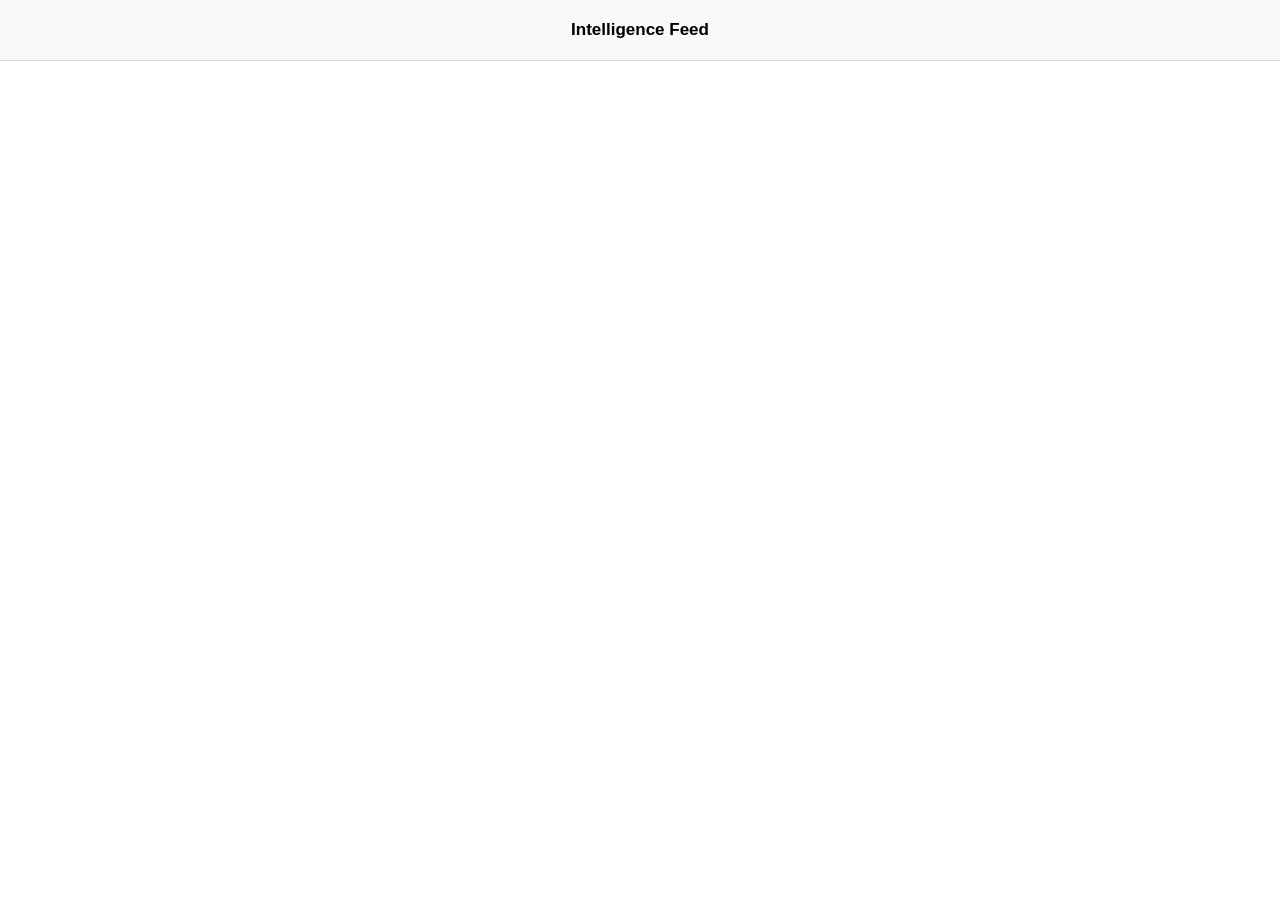
==== connectors/index.html @ b66c0325 "Update index.html" ====
<!DOCTYPE html>
<html lang="en">
<head>
    <meta charset="UTF-8">
    <title>AI Messages</title>
    <style>
        body { font-family: -apple-system, sans-serif; background: #ffffff; margin: 0; display: flex; flex-direction: column; height: 100vh; }
        .header { padding: 20px; border-bottom: 1px solid #dbdbdb; text-align: center; font-weight: 600; font-size: 17px; background: #f9f9f9; }
        #chat { flex: 1; overflow-y: auto; padding: 20px; display: flex; flex-direction: column; gap: 10px; }
        .bubble { max-width: 75%; padding: 12px 16px; border-radius: 20px; font-size: 15px; line-height: 1.4; }
        .ai { align-self: flex-start; background: #e9e9eb; color: #000; border-bottom-left-radius: 4px; }
        .label { font-size: 10px; color: #8e8e93; text-transform: uppercase; margin-bottom: 4px; font-weight: bold; }
    </style>
</head>
<body>
    <div class="header">Intelligence Feed</div>
    <div id="chat"></div>

    <script>
        async function loadMessages() {
            try {
                const res = await fetch('data.json?t=' + Date.now());
                const data = await res.json();
                const chat = document.getElementById('chat');
                chat.innerHTML = data.updates.map(msg => `
                    <div class="bubble ai">
                        <div class="label">${msg.domain} • ${msg.time}</div>
                        ${msg.content}
                    </div>
                `).join('');
            } catch (e) { console.log("Syncing..."); }
        }
        setInterval(loadMessages, 10000);
        loadMessages();
    </script>
</body>
</html>
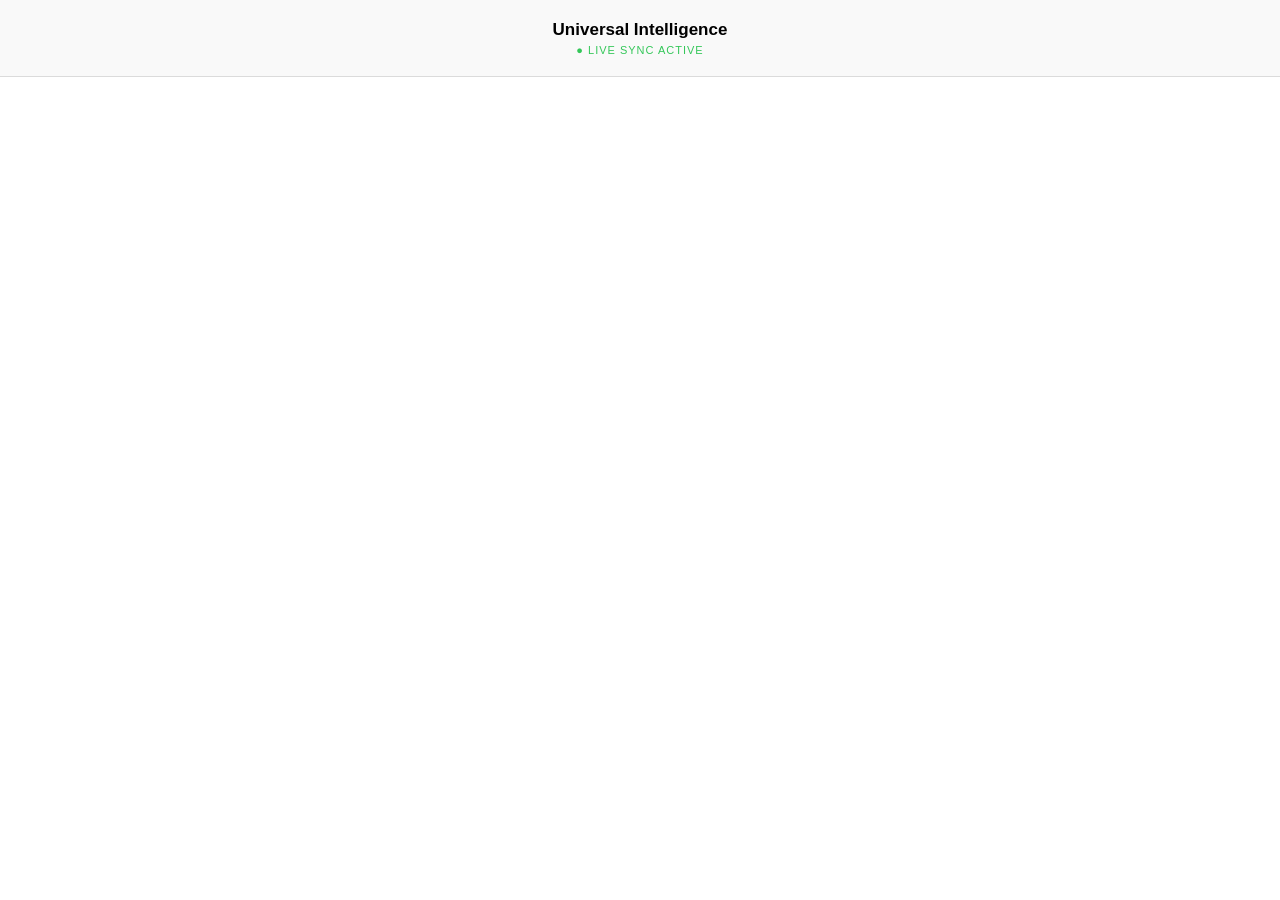
==== commit 03af6efa: "Update index.html" ====
--- a/connectors/index.html
+++ b/connectors/index.html
@@ -2,36 +2,61 @@
 <html lang="en">
 <head>
     <meta charset="UTF-8">
-    <title>AI Messages</title>
+    <meta name="viewport" content="width=device-width, initial-scale=1.0">
+    <title>AI Intelligence Stream</title>
     <style>
-        body { font-family: -apple-system, sans-serif; background: #ffffff; margin: 0; display: flex; flex-direction: column; height: 100vh; }
-        .header { padding: 20px; border-bottom: 1px solid #dbdbdb; text-align: center; font-weight: 600; font-size: 17px; background: #f9f9f9; }
-        #chat { flex: 1; overflow-y: auto; padding: 20px; display: flex; flex-direction: column; gap: 10px; }
-        .bubble { max-width: 75%; padding: 12px 16px; border-radius: 20px; font-size: 15px; line-height: 1.4; }
-        .ai { align-self: flex-start; background: #e9e9eb; color: #000; border-bottom-left-radius: 4px; }
-        .label { font-size: 10px; color: #8e8e93; text-transform: uppercase; margin-bottom: 4px; font-weight: bold; }
+        :root {
+            --bg-color: #ffffff;
+            --ai-bubble: #e9e9eb;
+            --text-main: #000000;
+            --text-dim: #8e8e93;
+        }
+        body { font-family: -apple-system, sans-serif; background: var(--bg-color); margin: 0; display: flex; flex-direction: column; height: 100vh; }
+        .header { padding: 20px; border-bottom: 1px solid #dbdbdb; text-align: center; background: #f9f9f9; }
+        .header h1 { margin: 0; font-size: 17px; font-weight: 600; }
+        .status { font-size: 11px; color: #34c759; text-transform: uppercase; letter-spacing: 1px; margin-top: 4px; }
+        
+        #chat-container { flex: 1; overflow-y: auto; padding: 20px; display: flex; flex-direction: column; gap: 15px; }
+        
+        .bubble { max-width: 80%; padding: 12px 16px; border-radius: 20px; font-size: 15px; line-height: 1.4; align-self: flex-start; background: var(--ai-bubble); color: var(--text-main); border-bottom-left-radius: 4px; position: relative; }
+        .metadata { font-size: 10px; font-weight: bold; color: var(--text-dim); margin-bottom: 4px; text-transform: uppercase; }
+        .timestamp { font-size: 10px; color: var(--text-dim); margin-top: 4px; text-align: right; }
     </style>
 </head>
 <body>
-    <div class="header">Intelligence Feed</div>
-    <div id="chat"></div>
 
-    <script>
-        async function loadMessages() {
-            try {
-                const res = await fetch('data.json?t=' + Date.now());
-                const data = await res.json();
-                const chat = document.getElementById('chat');
-                chat.innerHTML = data.updates.map(msg => `
-                    <div class="bubble ai">
-                        <div class="label">${msg.domain} • ${msg.time}</div>
-                        ${msg.content}
-                    </div>
-                `).join('');
-            } catch (e) { console.log("Syncing..."); }
+<div class="header">
+    <h1>Universal Intelligence</h1>
+    <div class="status">● Live Sync Active</div>
+</div>
+
+<div id="chat-container">
+    </div>
+
+<script>
+    async function fetchUpdates() {
+        try {
+            const response = await fetch('data.json?t=' + Date.now());
+            const data = await response.json();
+            const container = document.getElementById('chat-container');
+            
+            container.innerHTML = data.updates.map(msg => `
+                <div class="bubble">
+                    <div class="metadata">${msg.domain}</div>
+                    ${msg.content}
+                    <div class="timestamp">${msg.time}</div>
+                </div>
+            `).join('');
+            
+            container.scrollTop = container.scrollHeight;
+        } catch (e) {
+            console.log("Syncing knowledge base...");
         }
-        setInterval(loadMessages, 10000);
-        loadMessages();
-    </script>
+    }
+
+    // Auto-refresh every 30 seconds
+    setInterval(fetchUpdates, 30000);
+    fetchUpdates();
+</script>
 </body>
 </html>
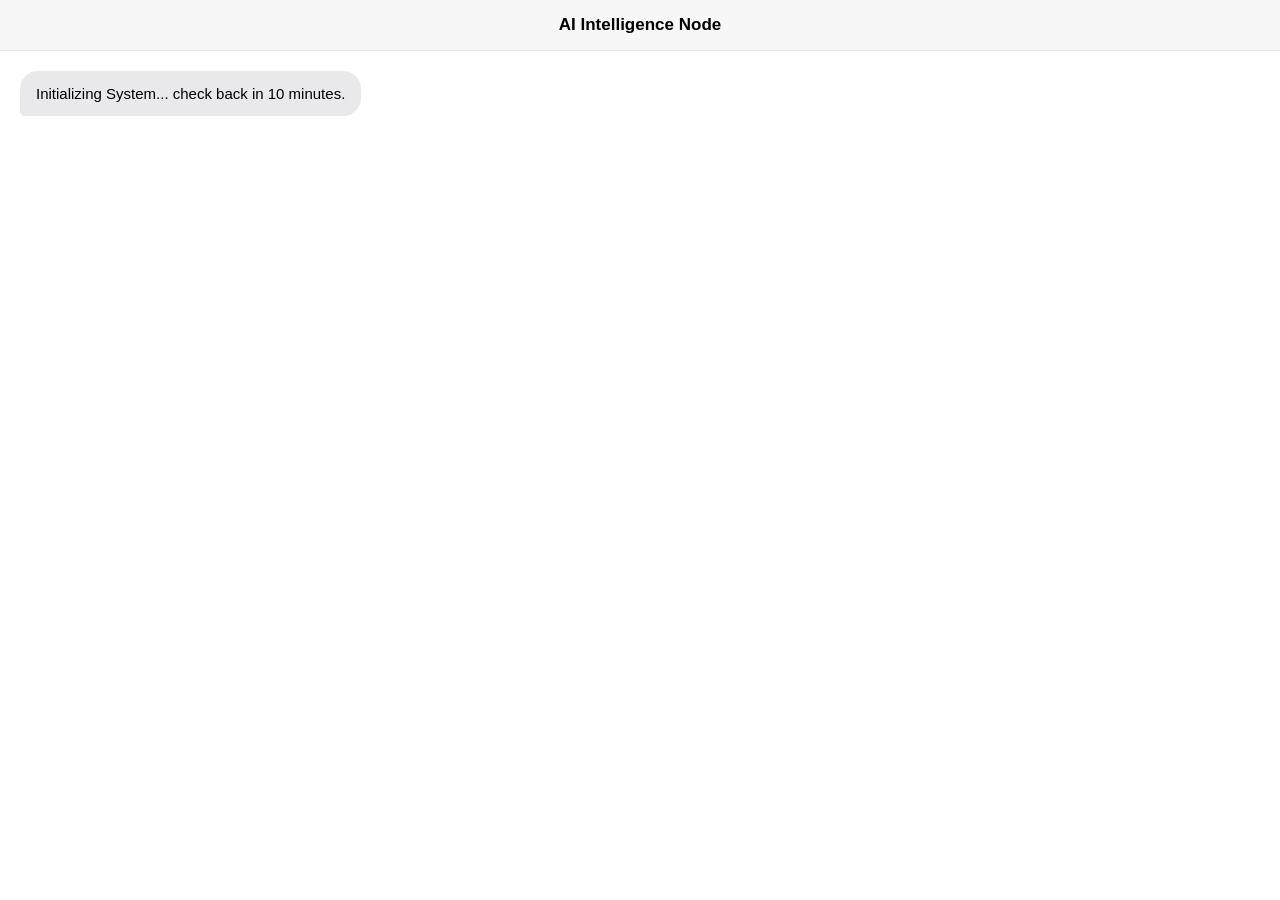
==== commit 28e3a765: "Update index.html" ====
--- a/connectors/index.html
+++ b/connectors/index.html
@@ -5,58 +5,37 @@
     <meta name="viewport" content="width=device-width, initial-scale=1.0">
     <title>AI Intelligence Stream</title>
     <style>
-        :root {
-            --bg-color: #ffffff;
-            --ai-bubble: #e9e9eb;
-            --text-main: #000000;
-            --text-dim: #8e8e93;
-        }
-        body { font-family: -apple-system, sans-serif; background: var(--bg-color); margin: 0; display: flex; flex-direction: column; height: 100vh; }
-        .header { padding: 20px; border-bottom: 1px solid #dbdbdb; text-align: center; background: #f9f9f9; }
-        .header h1 { margin: 0; font-size: 17px; font-weight: 600; }
-        .status { font-size: 11px; color: #34c759; text-transform: uppercase; letter-spacing: 1px; margin-top: 4px; }
-        
-        #chat-container { flex: 1; overflow-y: auto; padding: 20px; display: flex; flex-direction: column; gap: 15px; }
-        
-        .bubble { max-width: 80%; padding: 12px 16px; border-radius: 20px; font-size: 15px; line-height: 1.4; align-self: flex-start; background: var(--ai-bubble); color: var(--text-main); border-bottom-left-radius: 4px; position: relative; }
-        .metadata { font-size: 10px; font-weight: bold; color: var(--text-dim); margin-bottom: 4px; text-transform: uppercase; }
-        .timestamp { font-size: 10px; color: var(--text-dim); margin-top: 4px; text-align: right; }
+        body { font-family: -apple-system, BlinkMacSystemFont, "Segoe UI", Roboto, Helvetica; background: #ffffff; margin: 0; display: flex; flex-direction: column; height: 100vh; }
+        .header { padding: 15px; border-bottom: 1px solid #e5e5e5; text-align: center; font-weight: 600; font-size: 17px; background: #f7f7f7; }
+        #chat-flow { flex: 1; overflow-y: auto; padding: 20px; display: flex; flex-direction: column; gap: 12px; }
+        .msg { max-width: 80%; padding: 12px 16px; border-radius: 18px; font-size: 15px; line-height: 1.4; align-self: flex-start; background: #e9e9eb; color: #000000; border-bottom-left-radius: 4px; }
+        .label { font-size: 10px; font-weight: bold; color: #8e8e93; margin-bottom: 4px; text-transform: uppercase; }
     </style>
 </head>
 <body>
-
-<div class="header">
-    <h1>Universal Intelligence</h1>
-    <div class="status">● Live Sync Active</div>
-</div>
-
-<div id="chat-container">
+    <div class="header">AI Intelligence Node</div>
+    <div id="chat-flow">
+        <div class="msg">Initializing System... check back in 10 minutes.</div>
     </div>
 
-<script>
-    async function fetchUpdates() {
-        try {
-            const response = await fetch('data.json?t=' + Date.now());
-            const data = await response.json();
-            const container = document.getElementById('chat-container');
-            
-            container.innerHTML = data.updates.map(msg => `
-                <div class="bubble">
-                    <div class="metadata">${msg.domain}</div>
-                    ${msg.content}
-                    <div class="timestamp">${msg.time}</div>
-                </div>
-            `).join('');
-            
-            container.scrollTop = container.scrollHeight;
-        } catch (e) {
-            console.log("Syncing knowledge base...");
+    <script>
+        async function updateStream() {
+            try {
+                const res = await fetch('data.json?nocache=' + Date.now());
+                const data = await res.json();
+                const flow = document.getElementById('chat-flow');
+                if (data.updates && data.updates.length > 0) {
+                    flow.innerHTML = data.updates.map(item => `
+                        <div class="msg">
+                            <div class="label">${item.domain} • ${item.time}</div>
+                            ${item.content}
+                        </div>
+                    `).join('');
+                }
+            } catch (e) { console.log("Waiting for first sync..."); }
         }
-    }
-
-    // Auto-refresh every 30 seconds
-    setInterval(fetchUpdates, 30000);
-    fetchUpdates();
-</script>
+        setInterval(updateStream, 30000);
+        updateStream();
+    </script>
 </body>
 </html>
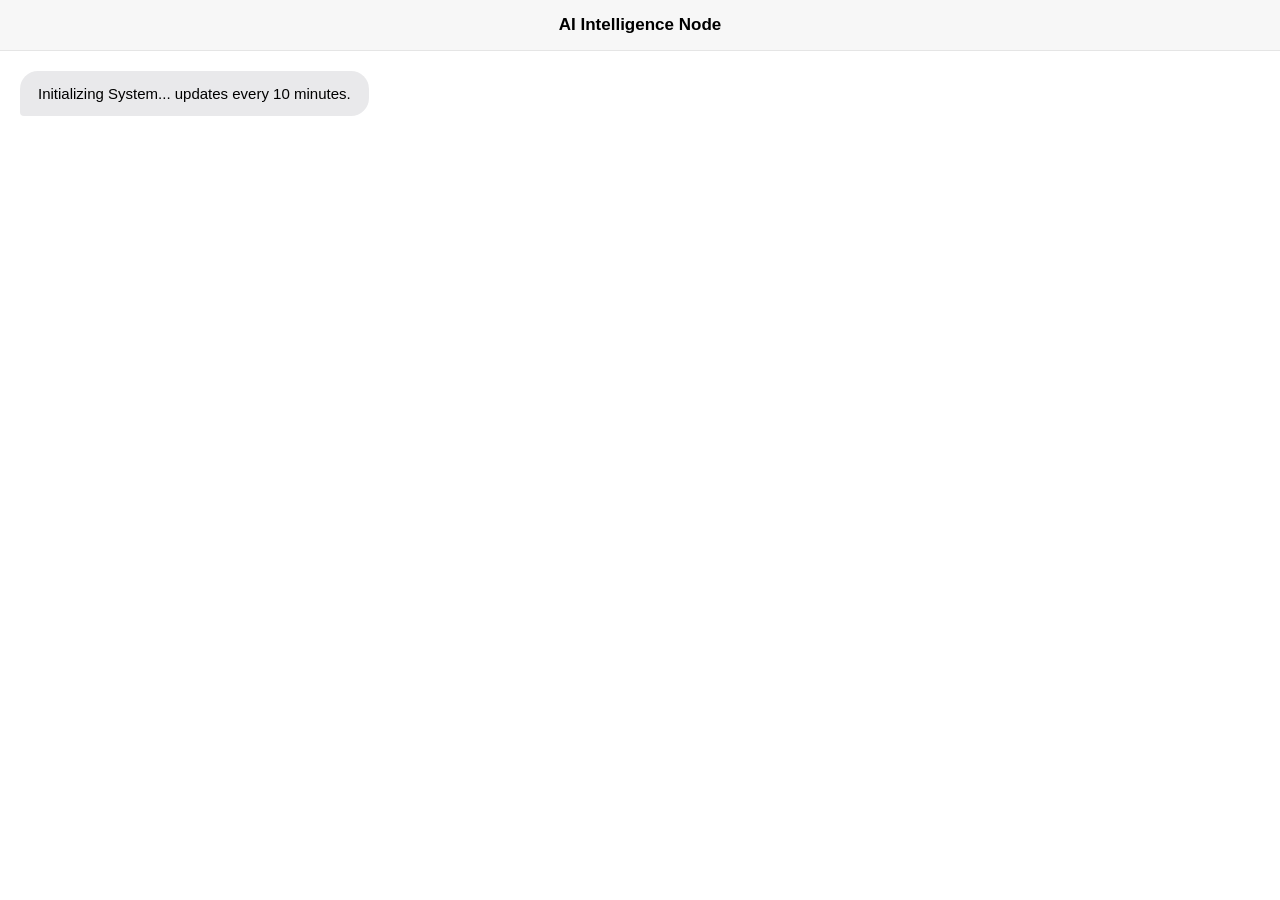
==== commit dd8e33c6: "Update index.html" ====
--- a/connectors/index.html
+++ b/connectors/index.html
@@ -8,14 +8,15 @@
         body { font-family: -apple-system, BlinkMacSystemFont, "Segoe UI", Roboto, Helvetica; background: #ffffff; margin: 0; display: flex; flex-direction: column; height: 100vh; }
         .header { padding: 15px; border-bottom: 1px solid #e5e5e5; text-align: center; font-weight: 600; font-size: 17px; background: #f7f7f7; }
         #chat-flow { flex: 1; overflow-y: auto; padding: 20px; display: flex; flex-direction: column; gap: 12px; }
-        .msg { max-width: 80%; padding: 12px 16px; border-radius: 18px; font-size: 15px; line-height: 1.4; align-self: flex-start; background: #e9e9eb; color: #000000; border-bottom-left-radius: 4px; }
+        .msg { max-width: 80%; padding: 12px 18px; border-radius: 18px; font-size: 15px; line-height: 1.4; align-self: flex-start; background: #e9e9eb; color: #000000; border-bottom-left-radius: 4px; animation: fadeIn 0.3s ease; }
         .label { font-size: 10px; font-weight: bold; color: #8e8e93; margin-bottom: 4px; text-transform: uppercase; }
+        @keyframes fadeIn { from { opacity: 0; transform: translateY(5px); } to { opacity: 1; transform: translateY(0); } }
     </style>
 </head>
 <body>
     <div class="header">AI Intelligence Node</div>
     <div id="chat-flow">
-        <div class="msg">Initializing System... check back in 10 minutes.</div>
+        <div class="msg">Initializing System... updates every 10 minutes.</div>
     </div>
 
     <script>
@@ -24,6 +25,7 @@
                 const res = await fetch('data.json?nocache=' + Date.now());
                 const data = await res.json();
                 const flow = document.getElementById('chat-flow');
+                
                 if (data.updates && data.updates.length > 0) {
                     flow.innerHTML = data.updates.map(item => `
                         <div class="msg">
@@ -32,8 +34,11 @@
                         </div>
                     `).join('');
                 }
-            } catch (e) { console.log("Waiting for first sync..."); }
+            } catch (e) { 
+                console.log("Waiting for data.json to be populated..."); 
+            }
         }
+        // Refresh every 30 seconds
         setInterval(updateStream, 30000);
         updateStream();
     </script>
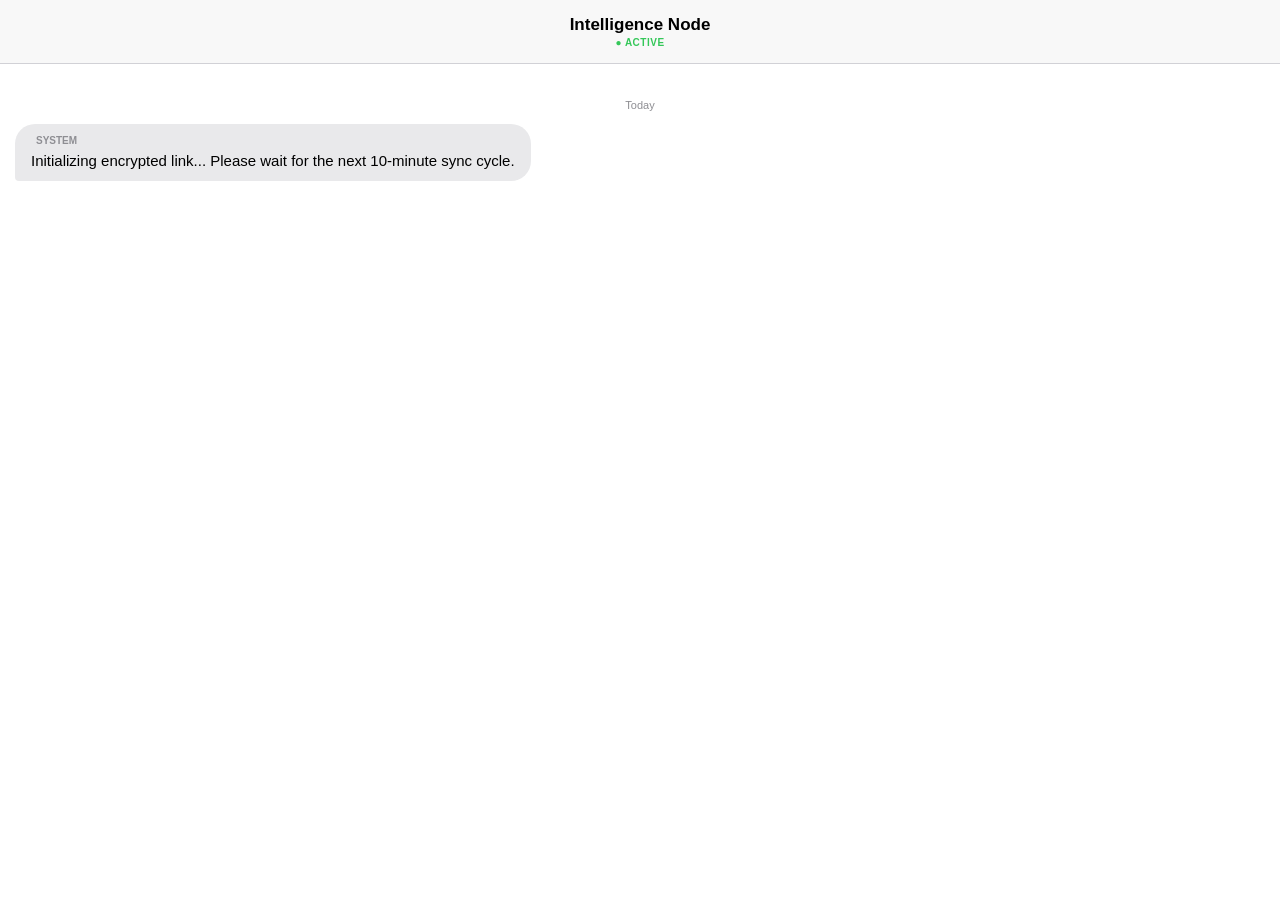
==== commit 053e1af5: "Update index.html" ====
--- a/connectors/index.html
+++ b/connectors/index.html
@@ -2,21 +2,129 @@
 <html lang="en">
 <head>
     <meta charset="UTF-8">
-    <meta name="viewport" content="width=device-width, initial-scale=1.0">
+    <meta name="viewport" content="width=device-width, initial-scale=1.0, maximum-scale=1.0, user-scalable=no">
     <title>AI Intelligence Stream</title>
     <style>
-        body { font-family: -apple-system, BlinkMacSystemFont, "Segoe UI", Roboto, Helvetica; background: #ffffff; margin: 0; display: flex; flex-direction: column; height: 100vh; }
-        .header { padding: 15px; border-bottom: 1px solid #e5e5e5; text-align: center; font-weight: 600; font-size: 17px; background: #f7f7f7; }
-        #chat-flow { flex: 1; overflow-y: auto; padding: 20px; display: flex; flex-direction: column; gap: 12px; }
-        .msg { max-width: 80%; padding: 12px 18px; border-radius: 18px; font-size: 15px; line-height: 1.4; align-self: flex-start; background: #e9e9eb; color: #000000; border-bottom-left-radius: 4px; animation: fadeIn 0.3s ease; }
-        .label { font-size: 10px; font-weight: bold; color: #8e8e93; margin-bottom: 4px; text-transform: uppercase; }
-        @keyframes fadeIn { from { opacity: 0; transform: translateY(5px); } to { opacity: 1; transform: translateY(0); } }
+        /* iPhone Messages Professional Styling */
+        :root {
+            --ios-blue: #007aff;
+            --ios-grey: #e9e9eb;
+            --ios-text-dark: #000000;
+            --ios-text-grey: #8e8e93;
+            --bg-color: #ffffff;
+        }
+
+        * { box-sizing: border-box; }
+
+        body { 
+            font-family: -apple-system, BlinkMacSystemFont, "Segoe UI", Roboto, Helvetica, Arial, sans-serif; 
+            background-color: var(--bg-color); 
+            margin: 0; 
+            display: flex; 
+            flex-direction: column; 
+            height: 100vh; 
+            overflow: hidden;
+            -webkit-font-smoothing: antialiased;
+        }
+
+        /* Header - Blurred Glass Effect */
+        .header { 
+            padding: 15px; 
+            border-bottom: 1px solid #d1d1d6; 
+            text-align: center; 
+            background: rgba(247, 247, 247, 0.8);
+            backdrop-filter: blur(10px);
+            -webkit-backdrop-filter: blur(10px);
+            position: sticky;
+            top: 0;
+            z-index: 100;
+        }
+
+        .header h1 { 
+            margin: 0; 
+            font-size: 17px; 
+            font-weight: 600; 
+            color: var(--ios-text-dark);
+        }
+
+        .status-indicator {
+            font-size: 10px;
+            color: #34c759;
+            text-transform: uppercase;
+            letter-spacing: 0.5px;
+            margin-top: 2px;
+            font-weight: 700;
+        }
+
+        /* Chat Area */
+        #chat-flow { 
+            flex: 1; 
+            overflow-y: scroll; 
+            padding: 20px 15px; 
+            display: flex; 
+            flex-direction: column; 
+            gap: 8px; 
+            scroll-behavior: smooth;
+            -webkit-overflow-scrolling: touch;
+        }
+
+        /* Message Bubbles */
+        .msg { 
+            max-width: 75%; 
+            padding: 10px 16px; 
+            border-radius: 20px; 
+            font-size: 15px; 
+            line-height: 1.4; 
+            position: relative;
+            animation: bubblePop 0.3s cubic-bezier(0.17, 0.89, 0.32, 1.28);
+        }
+
+        .ai-bubble { 
+            align-self: flex-start; 
+            background-color: var(--ios-grey); 
+            color: var(--ios-text-dark); 
+            border-bottom-left-radius: 4px; 
+        }
+
+        .label { 
+            font-size: 10px; 
+            font-weight: 700; 
+            color: var(--ios-text-grey); 
+            margin-bottom: 2px; 
+            margin-left: 5px;
+            text-transform: uppercase; 
+        }
+
+        .timestamp {
+            font-size: 11px;
+            color: var(--ios-text-grey);
+            text-align: center;
+            margin: 15px 0 5px 0;
+            width: 100%;
+        }
+
+        /* Animations */
+        @keyframes bubblePop {
+            from { opacity: 0; transform: scale(0.9) translateY(10px); }
+            to { opacity: 1; transform: scale(1) translateY(0); }
+        }
+
+        /* Hide scrollbar for clean look */
+        #chat-flow::-webkit-scrollbar { display: none; }
     </style>
 </head>
 <body>
-    <div class="header">AI Intelligence Node</div>
+    <div class="header">
+        <h1>Intelligence Node</h1>
+        <div class="status-indicator">● Active</div>
+    </div>
+
     <div id="chat-flow">
-        <div class="msg">Initializing System... updates every 10 minutes.</div>
+        <div class="timestamp">Today</div>
+        <div class="msg ai-bubble">
+            <div class="label">System</div>
+            Initializing encrypted link... Please wait for the next 10-minute sync cycle.
+        </div>
     </div>
 
     <script>
@@ -27,18 +135,23 @@
                 const flow = document.getElementById('chat-flow');
                 
                 if (data.updates && data.updates.length > 0) {
-                    flow.innerHTML = data.updates.map(item => `
-                        <div class="msg">
+                    // Filter out duplicates and update the screen
+                    flow.innerHTML = '<div class="timestamp">Today</div>' + data.updates.map(item => `
+                        <div class="msg ai-bubble">
                             <div class="label">${item.domain} • ${item.time}</div>
                             ${item.content}
                         </div>
                     `).join('');
+                    
+                    // Auto-scroll to bottom like a real chat
+                    flow.scrollTop = flow.scrollHeight;
                 }
             } catch (e) { 
-                console.log("Waiting for data.json to be populated..."); 
+                console.log("Syncing with GitHub Backend..."); 
             }
         }
-        // Refresh every 30 seconds
+
+        // Check for new "messages" every 30 seconds
         setInterval(updateStream, 30000);
         updateStream();
     </script>
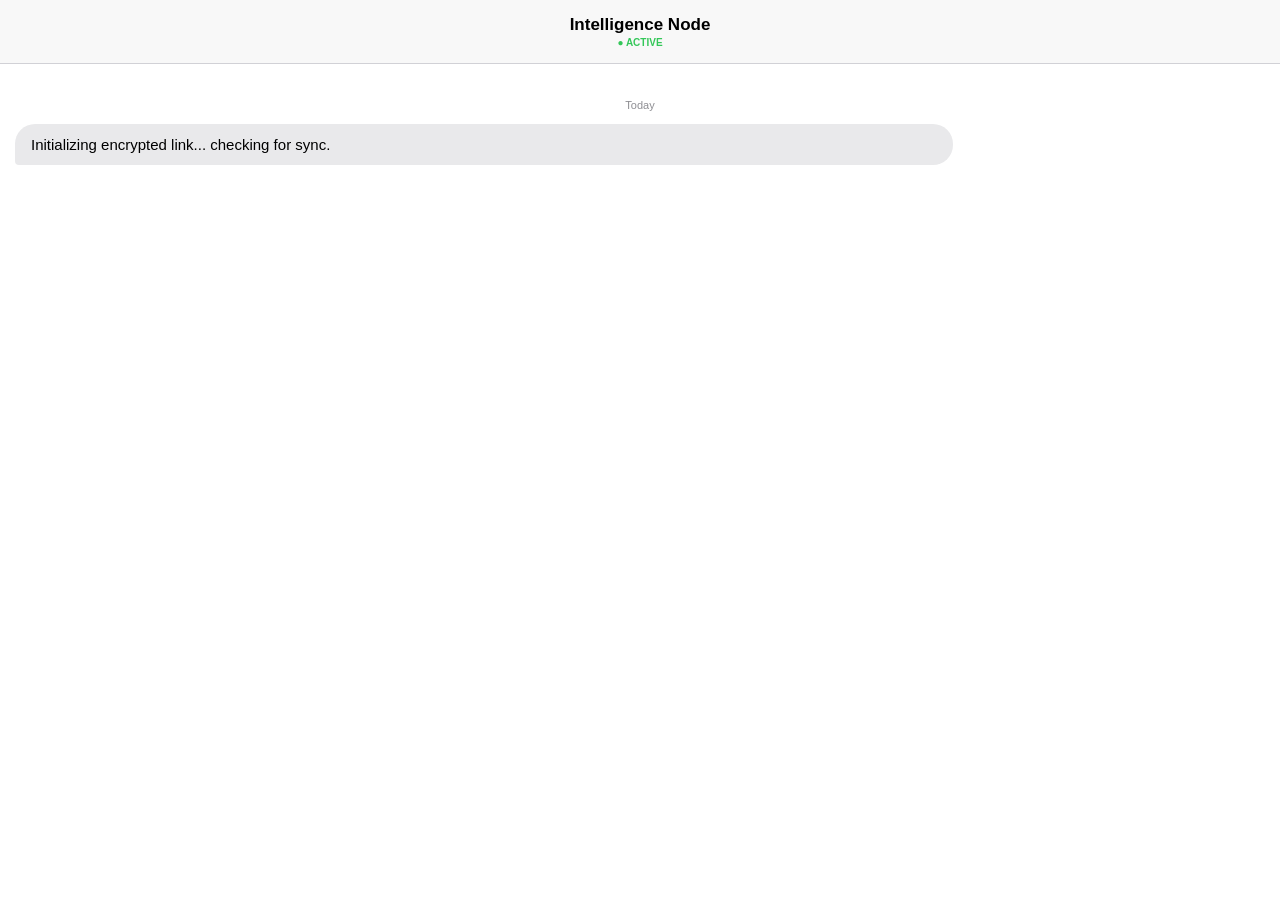
==== commit 72b03596: "Update index.html" ====
--- a/connectors/index.html
+++ b/connectors/index.html
@@ -5,112 +5,32 @@
     <meta name="viewport" content="width=device-width, initial-scale=1.0, maximum-scale=1.0, user-scalable=no">
     <title>AI Intelligence Stream</title>
     <style>
-        /* iPhone Messages Professional Styling */
         :root {
-            --ios-blue: #007aff;
-            --ios-grey: #e9e9eb;
-            --ios-text-dark: #000000;
-            --ios-text-grey: #8e8e93;
+            --ios-blue: #007aff; --ios-grey: #e9e9eb;
+            --ios-text-dark: #000000; --ios-text-grey: #8e8e93;
             --bg-color: #ffffff;
         }
-
         * { box-sizing: border-box; }
-
         body { 
-            font-family: -apple-system, BlinkMacSystemFont, "Segoe UI", Roboto, Helvetica, Arial, sans-serif; 
-            background-color: var(--bg-color); 
-            margin: 0; 
-            display: flex; 
-            flex-direction: column; 
-            height: 100vh; 
-            overflow: hidden;
-            -webkit-font-smoothing: antialiased;
+            font-family: -apple-system, BlinkMacSystemFont, "Segoe UI", Roboto, Helvetica; 
+            background-color: var(--bg-color); margin: 0; display: flex; 
+            flex-direction: column; height: 100vh; overflow: hidden;
         }
-
-        /* Header - Blurred Glass Effect */
         .header { 
-            padding: 15px; 
-            border-bottom: 1px solid #d1d1d6; 
-            text-align: center; 
-            background: rgba(247, 247, 247, 0.8);
-            backdrop-filter: blur(10px);
-            -webkit-backdrop-filter: blur(10px);
-            position: sticky;
-            top: 0;
-            z-index: 100;
+            padding: 15px; border-bottom: 1px solid #d1d1d6; text-align: center; 
+            background: rgba(247, 247, 247, 0.8); backdrop-filter: blur(10px);
+            position: sticky; top: 0; z-index: 100;
         }
-
-        .header h1 { 
-            margin: 0; 
-            font-size: 17px; 
-            font-weight: 600; 
-            color: var(--ios-text-dark);
+        .header h1 { margin: 0; font-size: 17px; font-weight: 600; }
+        .status-indicator { font-size: 10px; color: #34c759; text-transform: uppercase; margin-top: 2px; font-weight: 700; }
+        #chat-flow { flex: 1; overflow-y: scroll; padding: 20px 15px; display: flex; flex-direction: column; gap: 8px; }
+        .msg { 
+            max-width: 75%; padding: 10px 16px; border-radius: 20px; font-size: 15px; 
+            line-height: 1.4; align-self: flex-start; background-color: var(--ios-grey); 
+            color: var(--ios-text-dark); border-bottom-left-radius: 4px;
         }
-
-        .status-indicator {
-            font-size: 10px;
-            color: #34c759;
-            text-transform: uppercase;
-            letter-spacing: 0.5px;
-            margin-top: 2px;
-            font-weight: 700;
-        }
-
-        /* Chat Area */
-        #chat-flow { 
-            flex: 1; 
-            overflow-y: scroll; 
-            padding: 20px 15px; 
-            display: flex; 
-            flex-direction: column; 
-            gap: 8px; 
-            scroll-behavior: smooth;
-            -webkit-overflow-scrolling: touch;
-        }
-
-        /* Message Bubbles */
-        .msg { 
-            max-width: 75%; 
-            padding: 10px 16px; 
-            border-radius: 20px; 
-            font-size: 15px; 
-            line-height: 1.4; 
-            position: relative;
-            animation: bubblePop 0.3s cubic-bezier(0.17, 0.89, 0.32, 1.28);
-        }
-
-        .ai-bubble { 
-            align-self: flex-start; 
-            background-color: var(--ios-grey); 
-            color: var(--ios-text-dark); 
-            border-bottom-left-radius: 4px; 
-        }
-
-        .label { 
-            font-size: 10px; 
-            font-weight: 700; 
-            color: var(--ios-text-grey); 
-            margin-bottom: 2px; 
-            margin-left: 5px;
-            text-transform: uppercase; 
-        }
-
-        .timestamp {
-            font-size: 11px;
-            color: var(--ios-text-grey);
-            text-align: center;
-            margin: 15px 0 5px 0;
-            width: 100%;
-        }
-
-        /* Animations */
-        @keyframes bubblePop {
-            from { opacity: 0; transform: scale(0.9) translateY(10px); }
-            to { opacity: 1; transform: scale(1) translateY(0); }
-        }
-
-        /* Hide scrollbar for clean look */
-        #chat-flow::-webkit-scrollbar { display: none; }
+        .label { font-size: 10px; font-weight: 700; color: var(--ios-text-grey); margin-bottom: 2px; text-transform: uppercase; }
+        .timestamp { font-size: 11px; color: var(--ios-text-grey); text-align: center; margin: 15px 0 5px 0; width: 100%; }
     </style>
 </head>
 <body>
@@ -118,41 +38,28 @@
         <h1>Intelligence Node</h1>
         <div class="status-indicator">● Active</div>
     </div>
-
     <div id="chat-flow">
         <div class="timestamp">Today</div>
-        <div class="msg ai-bubble">
-            <div class="label">System</div>
-            Initializing encrypted link... Please wait for the next 10-minute sync cycle.
+        <div id="messages">
+             <div class="msg">Initializing encrypted link... checking for sync.</div>
         </div>
     </div>
-
     <script>
         async function updateStream() {
             try {
-                const res = await fetch('data.json?nocache=' + Date.now());
+                const res = await fetch('data.json?t=' + Date.now());
                 const data = await res.json();
-                const flow = document.getElementById('chat-flow');
-                
+                const container = document.getElementById('messages');
                 if (data.updates && data.updates.length > 0) {
-                    // Filter out duplicates and update the screen
-                    flow.innerHTML = '<div class="timestamp">Today</div>' + data.updates.map(item => `
-                        <div class="msg ai-bubble">
+                    container.innerHTML = data.updates.map(item => `
+                        <div class="msg" style="margin-bottom:10px;">
                             <div class="label">${item.domain} • ${item.time}</div>
                             ${item.content}
-                        </div>
-                    `).join('');
-                    
-                    // Auto-scroll to bottom like a real chat
-                    flow.scrollTop = flow.scrollHeight;
+                        </div>`).join('');
                 }
-            } catch (e) { 
-                console.log("Syncing with GitHub Backend..."); 
-            }
+            } catch (e) { console.log("Syncing..."); }
         }
-
-        // Check for new "messages" every 30 seconds
-        setInterval(updateStream, 30000);
+        setInterval(updateStream, 10000);
         updateStream();
     </script>
 </body>
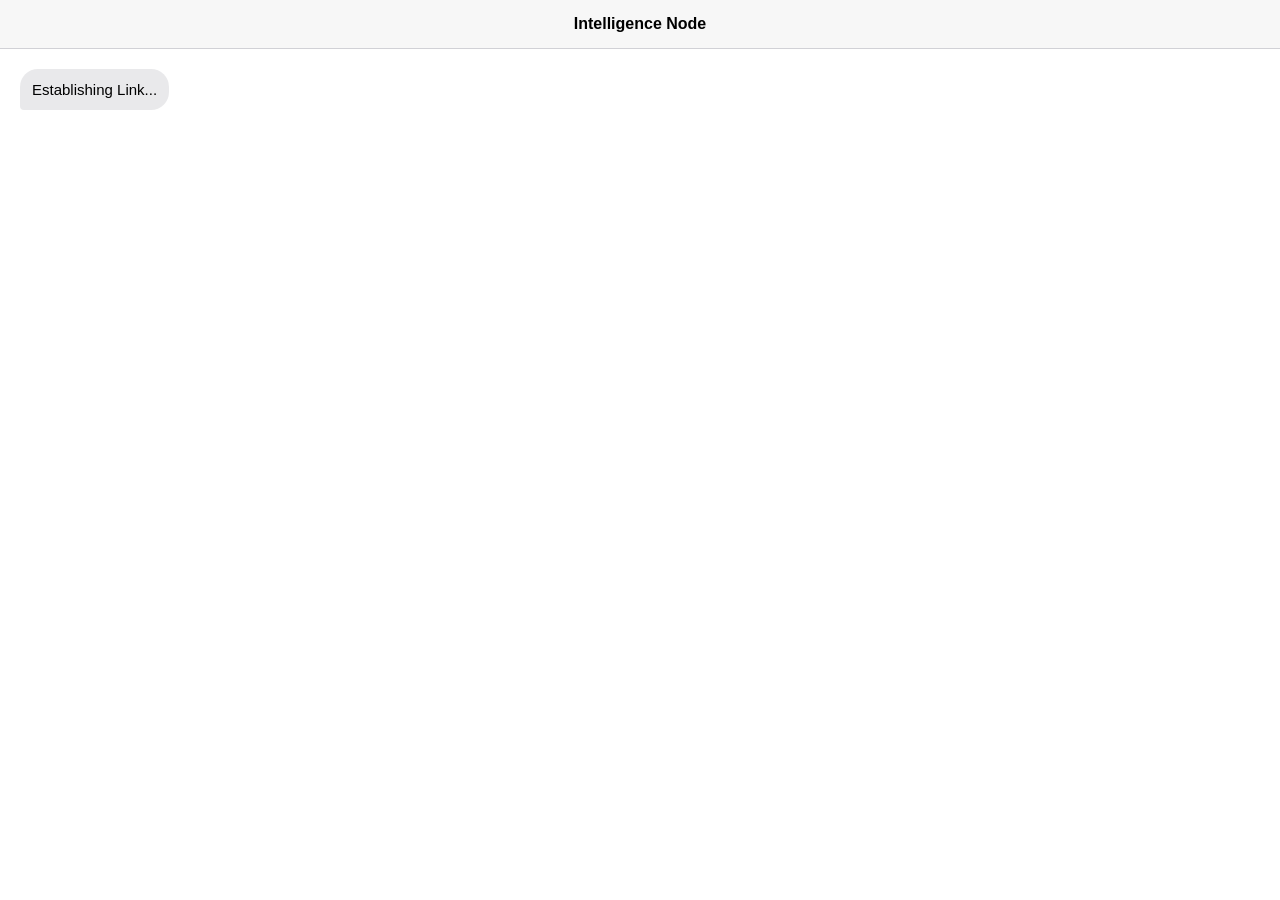
==== commit 6b1a5991: "Update index.html" ====
--- a/connectors/index.html
+++ b/connectors/index.html
@@ -2,65 +2,33 @@
 <html lang="en">
 <head>
     <meta charset="UTF-8">
-    <meta name="viewport" content="width=device-width, initial-scale=1.0, maximum-scale=1.0, user-scalable=no">
+    <meta name="viewport" content="width=device-width, initial-scale=1.0">
     <title>AI Intelligence Stream</title>
     <style>
-        :root {
-            --ios-blue: #007aff; --ios-grey: #e9e9eb;
-            --ios-text-dark: #000000; --ios-text-grey: #8e8e93;
-            --bg-color: #ffffff;
-        }
-        * { box-sizing: border-box; }
-        body { 
-            font-family: -apple-system, BlinkMacSystemFont, "Segoe UI", Roboto, Helvetica; 
-            background-color: var(--bg-color); margin: 0; display: flex; 
-            flex-direction: column; height: 100vh; overflow: hidden;
-        }
-        .header { 
-            padding: 15px; border-bottom: 1px solid #d1d1d6; text-align: center; 
-            background: rgba(247, 247, 247, 0.8); backdrop-filter: blur(10px);
-            position: sticky; top: 0; z-index: 100;
-        }
-        .header h1 { margin: 0; font-size: 17px; font-weight: 600; }
-        .status-indicator { font-size: 10px; color: #34c759; text-transform: uppercase; margin-top: 2px; font-weight: 700; }
-        #chat-flow { flex: 1; overflow-y: scroll; padding: 20px 15px; display: flex; flex-direction: column; gap: 8px; }
-        .msg { 
-            max-width: 75%; padding: 10px 16px; border-radius: 20px; font-size: 15px; 
-            line-height: 1.4; align-self: flex-start; background-color: var(--ios-grey); 
-            color: var(--ios-text-dark); border-bottom-left-radius: 4px;
-        }
-        .label { font-size: 10px; font-weight: 700; color: var(--ios-text-grey); margin-bottom: 2px; text-transform: uppercase; }
-        .timestamp { font-size: 11px; color: var(--ios-text-grey); text-align: center; margin: 15px 0 5px 0; width: 100%; }
+        body { font-family: -apple-system, sans-serif; background: #ffffff; margin: 0; display: flex; flex-direction: column; height: 100vh; overflow: hidden; }
+        .header { padding: 15px; border-bottom: 1px solid #d1d1d6; text-align: center; background: #f7f7f7; font-weight: 600; }
+        #chat-flow { flex: 1; overflow-y: scroll; padding: 20px; display: flex; flex-direction: column; gap: 10px; }
+        .msg { max-width: 75%; padding: 12px; border-radius: 18px; font-size: 15px; background: #e9e9eb; color: #000; align-self: flex-start; border-bottom-left-radius: 4px; }
+        .label { font-size: 10px; font-weight: bold; color: #8e8e93; text-transform: uppercase; margin-bottom: 2px; }
     </style>
 </head>
 <body>
-    <div class="header">
-        <h1>Intelligence Node</h1>
-        <div class="status-indicator">● Active</div>
-    </div>
-    <div id="chat-flow">
-        <div class="timestamp">Today</div>
-        <div id="messages">
-             <div class="msg">Initializing encrypted link... checking for sync.</div>
-        </div>
-    </div>
+    <div class="header">Intelligence Node</div>
+    <div id="chat-flow"><div class="msg">Establishing Link...</div></div>
     <script>
-        async function updateStream() {
+        async function update() {
             try {
-                const res = await fetch('data.json?t=' + Date.now());
-                const data = await res.json();
-                const container = document.getElementById('messages');
-                if (data.updates && data.updates.length > 0) {
-                    container.innerHTML = data.updates.map(item => `
-                        <div class="msg" style="margin-bottom:10px;">
-                            <div class="label">${item.domain} • ${item.time}</div>
-                            ${item.content}
-                        </div>`).join('');
+                const r = await fetch('data.json?nocache=' + Date.now());
+                const d = await r.json();
+                if (d.updates && d.updates.length > 0) {
+                    document.getElementById('chat-flow').innerHTML = d.updates.map(i => `
+                        <div class="msg"><div class="label">${i.domain} • ${i.time}</div>${i.content}</div>
+                    `).join('');
                 }
-            } catch (e) { console.log("Syncing..."); }
+            } catch (e) { console.log("Waiting for data..."); }
         }
-        setInterval(updateStream, 10000);
-        updateStream();
+        setInterval(update, 10000);
+        update();
     </script>
 </body>
 </html>
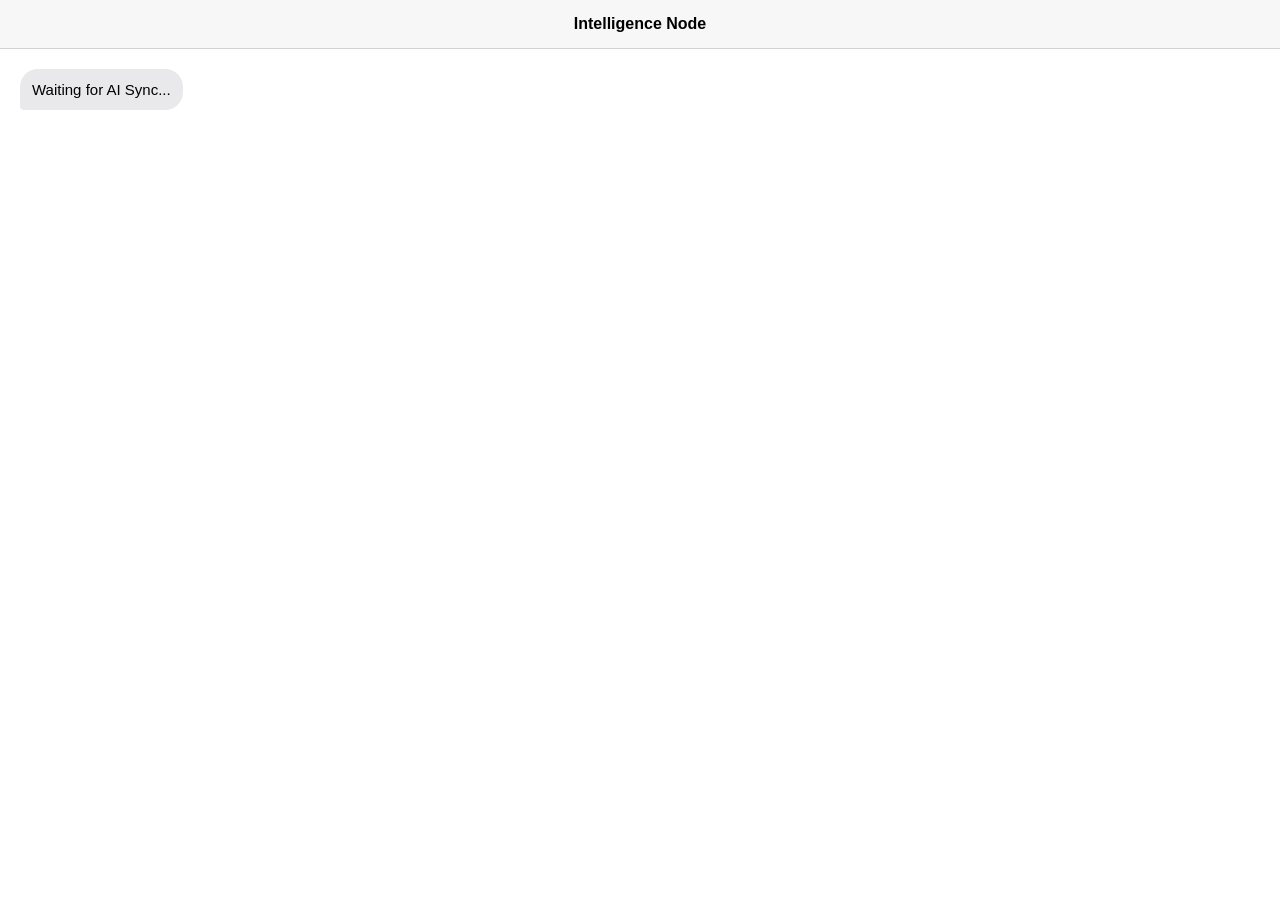
==== commit 8633db5b: "Update index.html" ====
--- a/connectors/index.html
+++ b/connectors/index.html
@@ -3,32 +3,32 @@
 <head>
     <meta charset="UTF-8">
     <meta name="viewport" content="width=device-width, initial-scale=1.0">
-    <title>AI Intelligence Stream</title>
+    <title>Intelligence Stream</title>
     <style>
-        body { font-family: -apple-system, sans-serif; background: #ffffff; margin: 0; display: flex; flex-direction: column; height: 100vh; overflow: hidden; }
+        body { font-family: -apple-system, sans-serif; background: #ffffff; margin: 0; display: flex; flex-direction: column; height: 100vh; }
         .header { padding: 15px; border-bottom: 1px solid #d1d1d6; text-align: center; background: #f7f7f7; font-weight: 600; }
-        #chat-flow { flex: 1; overflow-y: scroll; padding: 20px; display: flex; flex-direction: column; gap: 10px; }
-        .msg { max-width: 75%; padding: 12px; border-radius: 18px; font-size: 15px; background: #e9e9eb; color: #000; align-self: flex-start; border-bottom-left-radius: 4px; }
+        #chat { flex: 1; overflow-y: auto; padding: 20px; display: flex; flex-direction: column; gap: 10px; }
+        .bubble { max-width: 80%; padding: 12px; border-radius: 18px; font-size: 15px; background: #e9e9eb; align-self: flex-start; border-bottom-left-radius: 4px; }
         .label { font-size: 10px; font-weight: bold; color: #8e8e93; text-transform: uppercase; margin-bottom: 2px; }
     </style>
 </head>
 <body>
     <div class="header">Intelligence Node</div>
-    <div id="chat-flow"><div class="msg">Establishing Link...</div></div>
+    <div id="chat"><div class="bubble">Waiting for AI Sync...</div></div>
     <script>
-        async function update() {
+        async function load() {
             try {
                 const r = await fetch('data.json?nocache=' + Date.now());
                 const d = await r.json();
                 if (d.updates && d.updates.length > 0) {
-                    document.getElementById('chat-flow').innerHTML = d.updates.map(i => `
-                        <div class="msg"><div class="label">${i.domain} • ${i.time}</div>${i.content}</div>
+                    document.getElementById('chat').innerHTML = d.updates.map(i => `
+                        <div class="bubble"><div class="label">${i.domain}</div>${i.content}</div>
                     `).join('');
                 }
-            } catch (e) { console.log("Waiting for data..."); }
+            } catch (e) { console.log("Syncing..."); }
         }
-        setInterval(update, 10000);
-        update();
+        setInterval(load, 5000);
+        load();
     </script>
 </body>
 </html>
